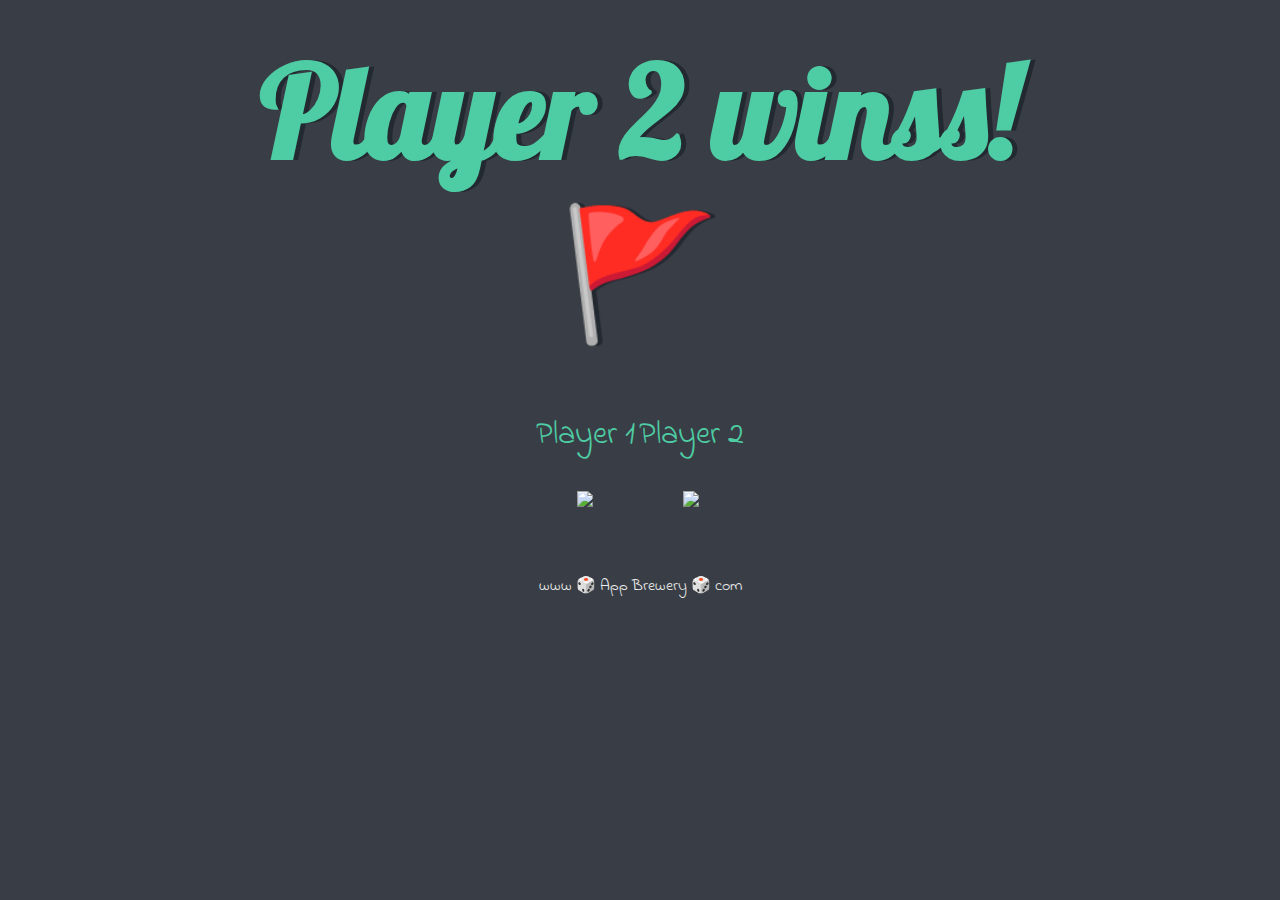
==== dicee.html @ 639f7c59 "Add files via upload" ====
<!DOCTYPE html>
<html lang="en" dir="ltr">
  <head>
    <meta charset="utf-8">
    <title>Dicee</title>
    <link rel="stylesheet" href="styles.css">
    <link href="https://fonts.googleapis.com/css?family=Indie+Flower|Lobster" rel="stylesheet">

  </head>
  <body>

    <div class="container">
      <h1>Refresh Me</h1>

      <div class="dice">
        <p>Player 1</p>
        <img class="img1" src="images/dice6.png">
      </div>

      <div class="dice">
        <p>Player 2</p>
        <img class="img2" src="images/dice6.png">
      </div>

    </div>


  </body>

  <footer>
    www 🎲 App Brewery 🎲 com
  </footer>
  <script src="index.js">

    
  </script>
</html>
---- styles.css ----
.container {
  width: 70%;
  margin: auto;
  text-align: center;
}

.dice {
  text-align: center;
  display: inline-block;

}

body {
  background-color: #393E46;
}

h1 {
  margin: 30px;
  font-family: 'Lobster', cursive;
  text-shadow: 5px 0 #232931;
  font-size: 8rem;
  color: #4ECCA3;
}

p {
  font-size: 2rem;
  color: #4ECCA3;
  font-family: 'Indie Flower', cursive;
}

img {
  width: 80%;
}

footer {
  margin-top: 5%;
  color: #EEEEEE;
  text-align: center;
  font-family: 'Indie Flower', cursive;

}
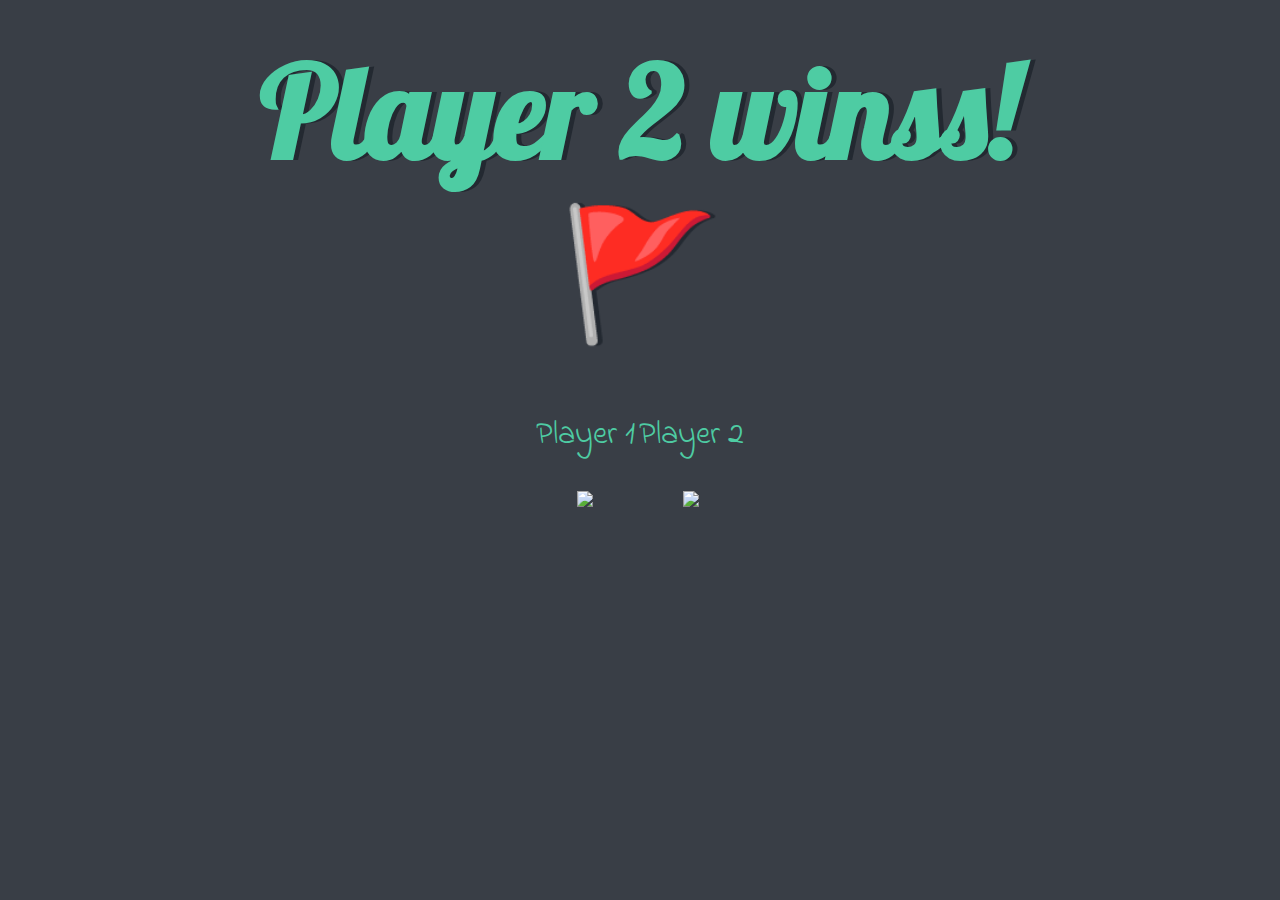
==== commit 38be6e36: "Update dicee.html" ====
--- a/dicee.html
+++ b/dicee.html
@@ -14,22 +14,18 @@
 
       <div class="dice">
         <p>Player 1</p>
-        <img class="img1" src="images/dice6.png">
+        <img class="img1" src="dice6.png">
       </div>
 
       <div class="dice">
         <p>Player 2</p>
-        <img class="img2" src="images/dice6.png">
+        <img class="img2" src="dice6.png">
       </div>
 
     </div>
 
 
   </body>
-
-  <footer>
-    www 🎲 App Brewery 🎲 com
-  </footer>
   <script src="index.js">
 
     
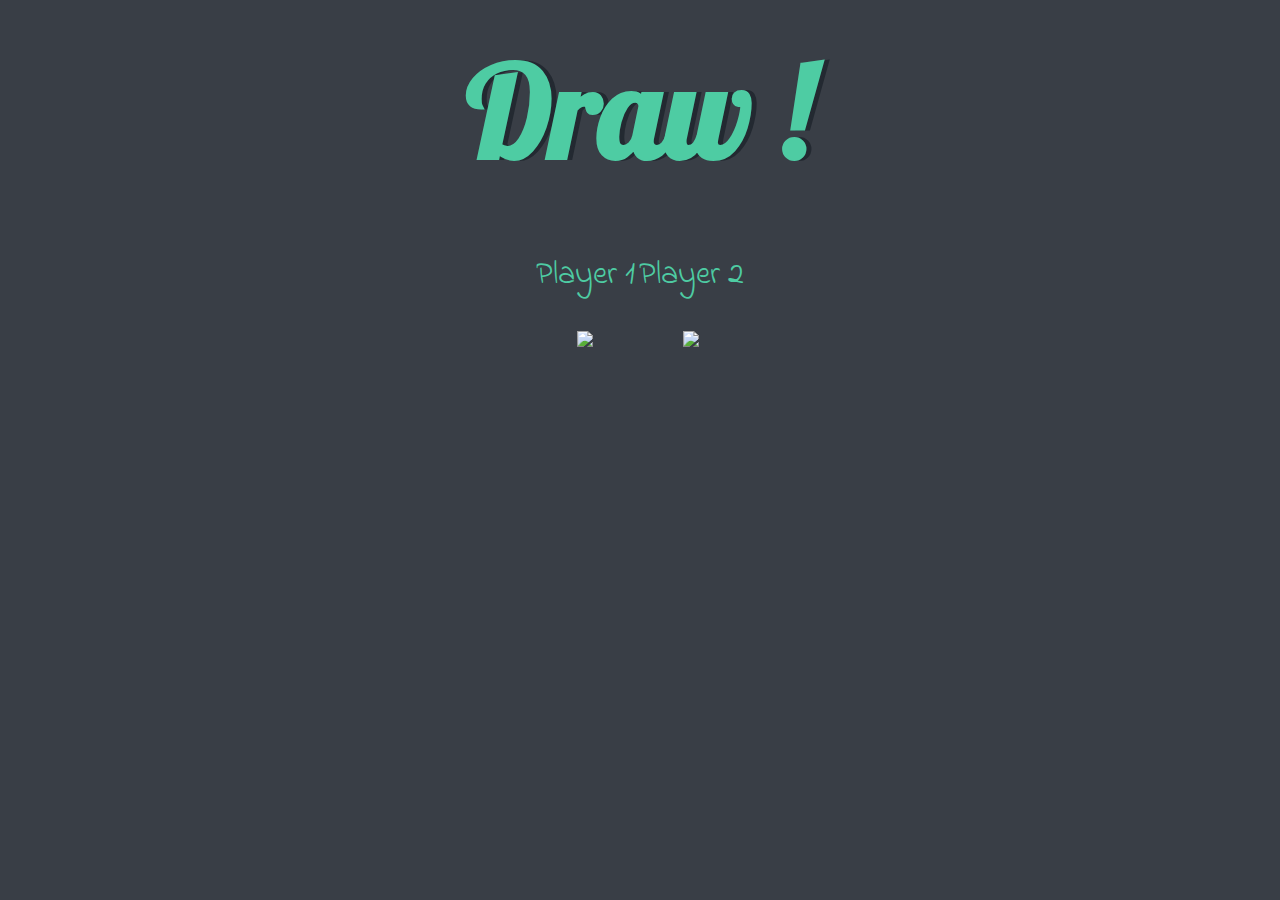
==== commit cfa73263: "Update dicee.html" ====
--- a/dicee.html
+++ b/dicee.html
@@ -14,12 +14,12 @@
 
       <div class="dice">
         <p>Player 1</p>
-        <img class="img1" src="dice6.png">
+        <img class="img1" src="images/dice6.png">
       </div>
 
       <div class="dice">
         <p>Player 2</p>
-        <img class="img2" src="dice6.png">
+        <img class="img2" src="images/dice6.png">
       </div>
 
     </div>
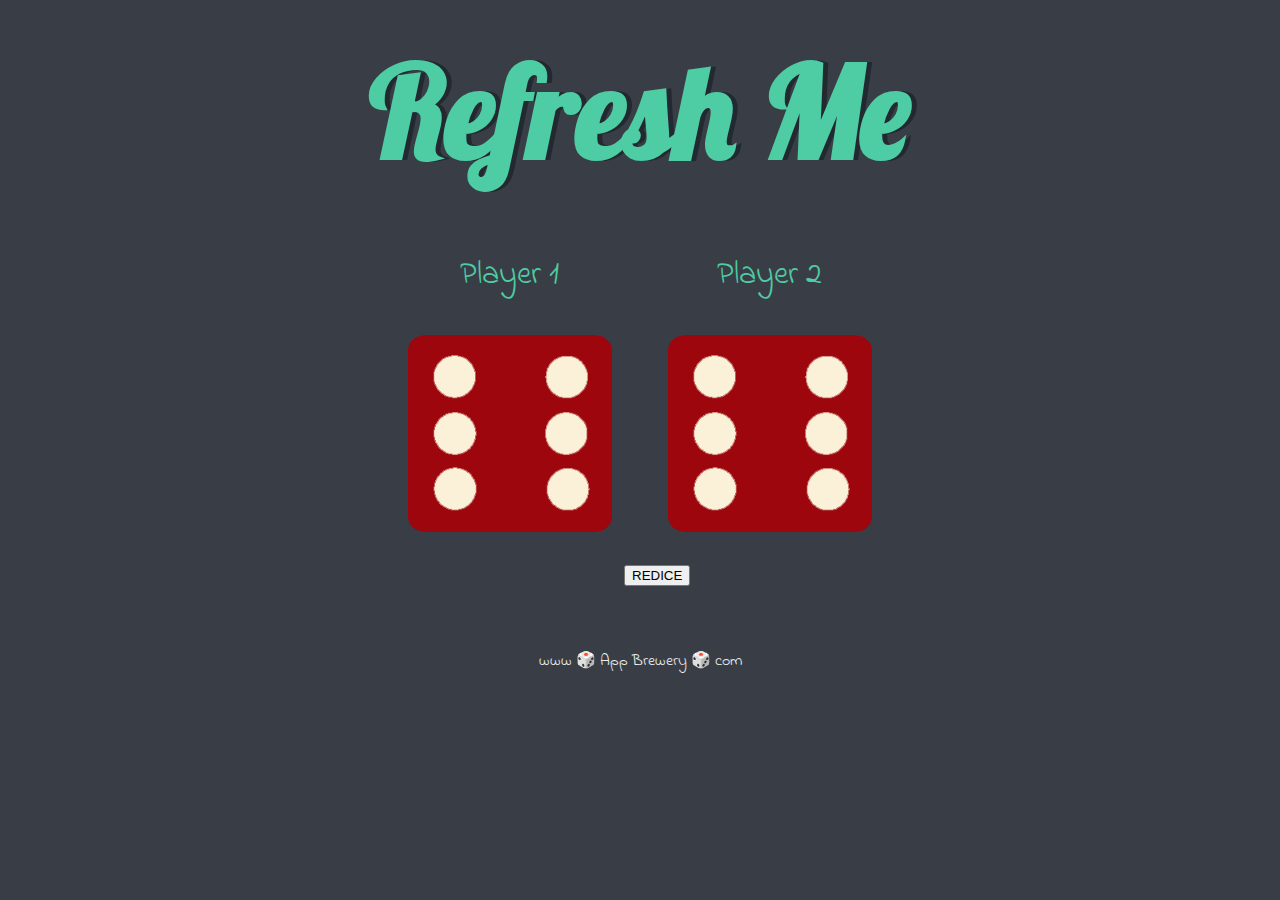
==== commit b4ba2d0c: "Add files via upload" ====
--- a/dicee.html
+++ b/dicee.html
@@ -3,8 +3,11 @@
   <head>
     <meta charset="utf-8">
     <title>Dicee</title>
+    <!-- CSS only -->
+<link href="https://cdn.jsdelivr.net/npm/bootstrap@5.2.0-beta1/dist/css/bootstrap.min.css" rel="stylesheet" integrity="sha384-0evHe/X+R7YkIZDRvuzKMRqM+OrBnVFBL6DOitfPri4tjfHxaWutUpFmBp4vmVor" crossorigin="anonymous">
     <link rel="stylesheet" href="styles.css">
     <link href="https://fonts.googleapis.com/css?family=Indie+Flower|Lobster" rel="stylesheet">
+    
 
   </head>
   <body>
@@ -13,21 +16,25 @@
       <h1>Refresh Me</h1>
 
       <div class="dice">
+        
         <p>Player 1</p>
         <img class="img1" src="images/dice6.png">
       </div>
 
       <div class="dice">
+        
         <p>Player 2</p>
         <img class="img2" src="images/dice6.png">
       </div>
 
     </div>
 
+    <button type="button" class="button btn btn-secondary" onclick="refresh()">REDICE</button>
 
   </body>
-  <script src="index.js">
+  <script src="index.js"></script>
 
-    
-  </script>
+  <footer>
+    www 🎲 App Brewery 🎲 com
+  </footer>
 </html>
--- a/styles.css
+++ b/styles.css
@@ -31,6 +31,12 @@
 img {
   width: 80%;
 }
+.button{
+  
+    margin-left: 616px;
+    margin-top: 25px;
+
+}
 
 footer {
   margin-top: 5%;
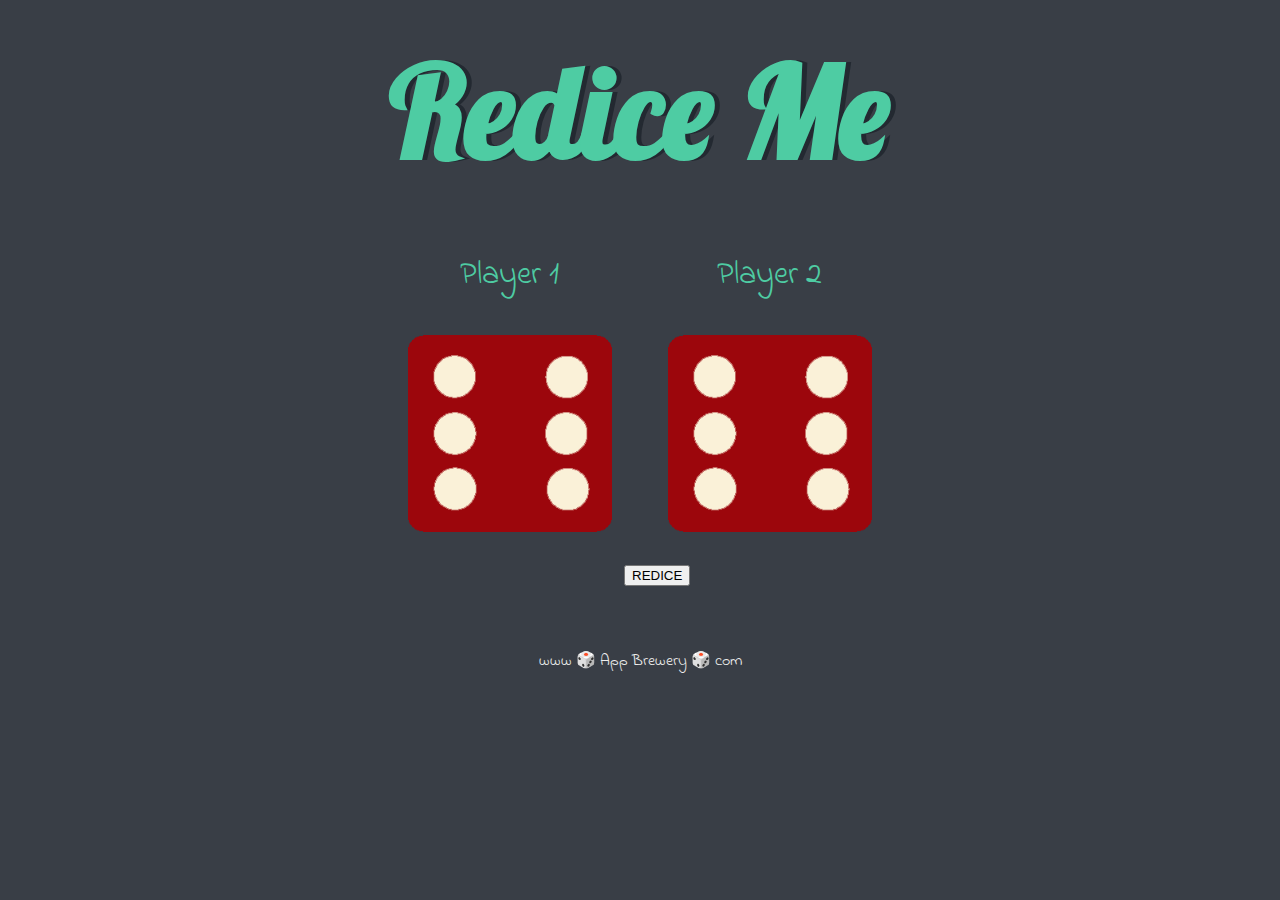
==== commit 9e4a1123: "Update dicee.html" ====
--- a/dicee.html
+++ b/dicee.html
@@ -13,7 +13,7 @@
   <body>
 
     <div class="container">
-      <h1>Refresh Me</h1>
+      <h1>Redice Me</h1>
 
       <div class="dice">
         
